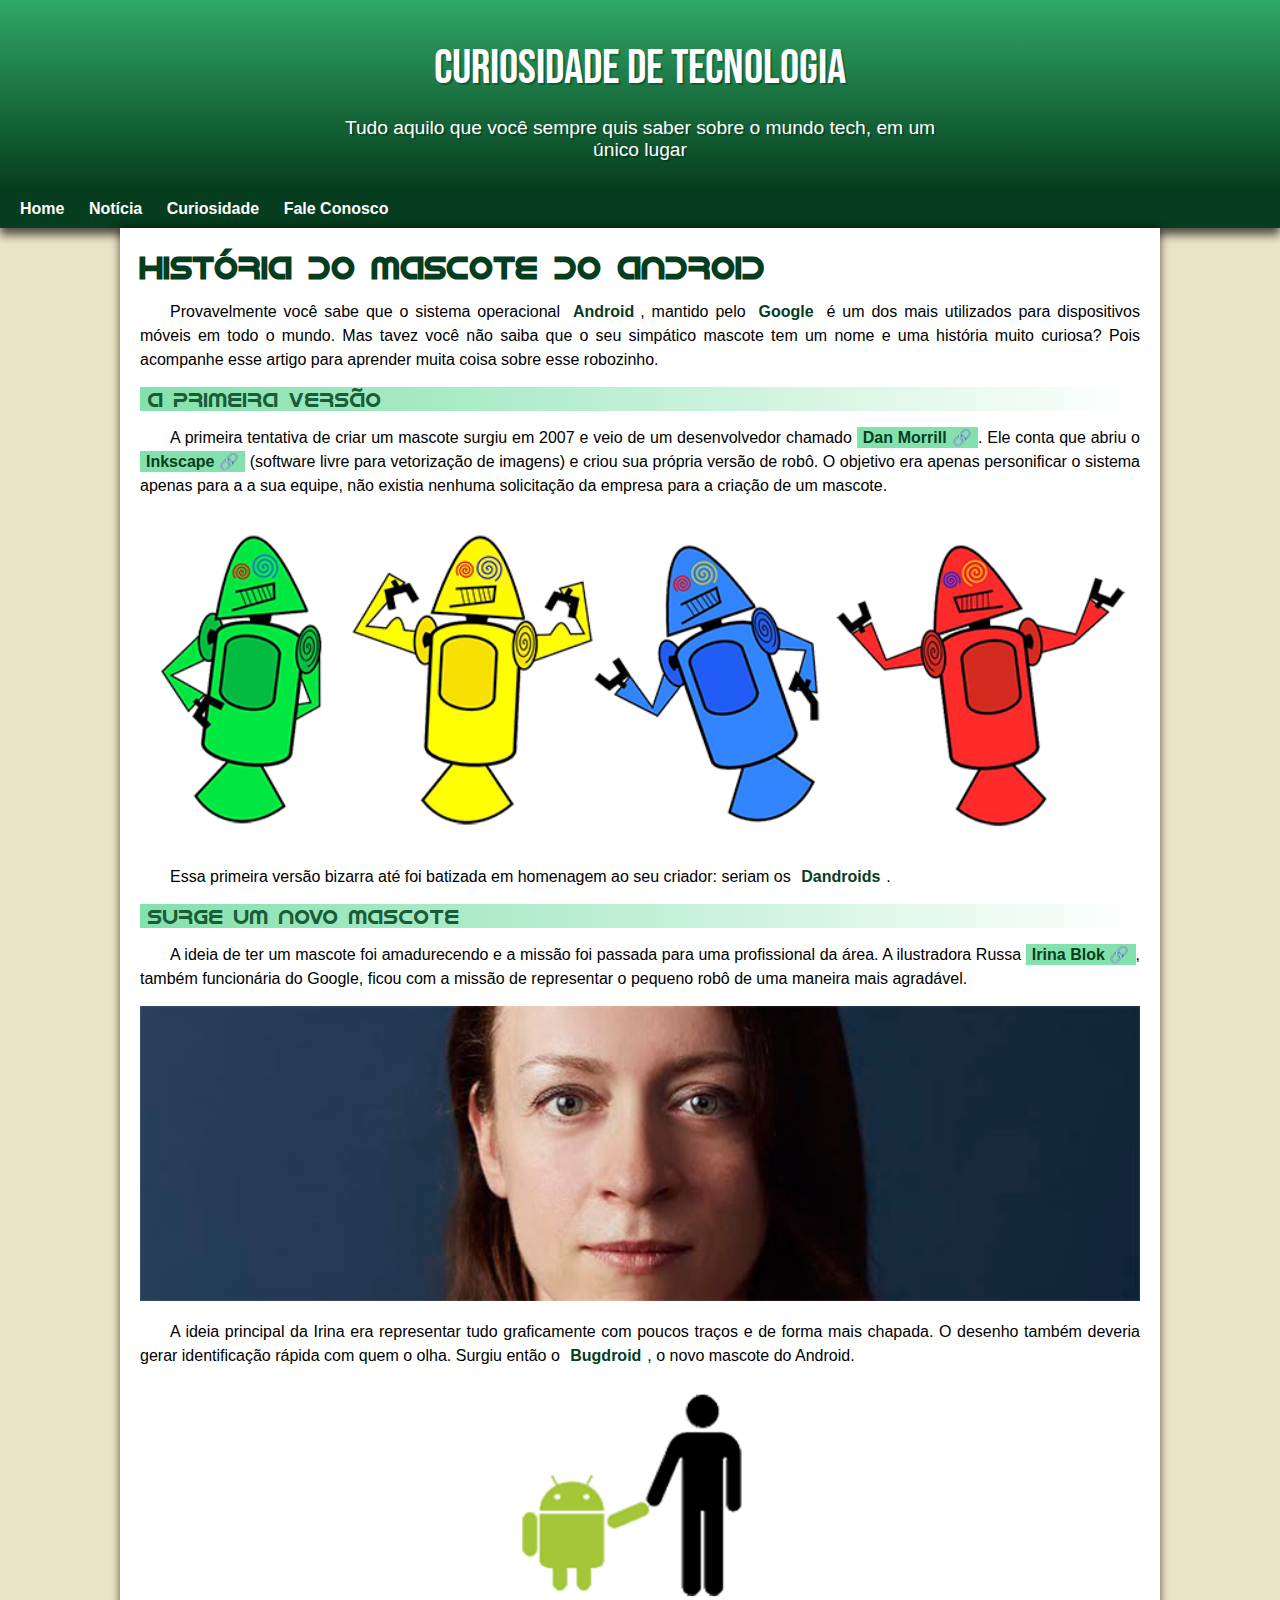
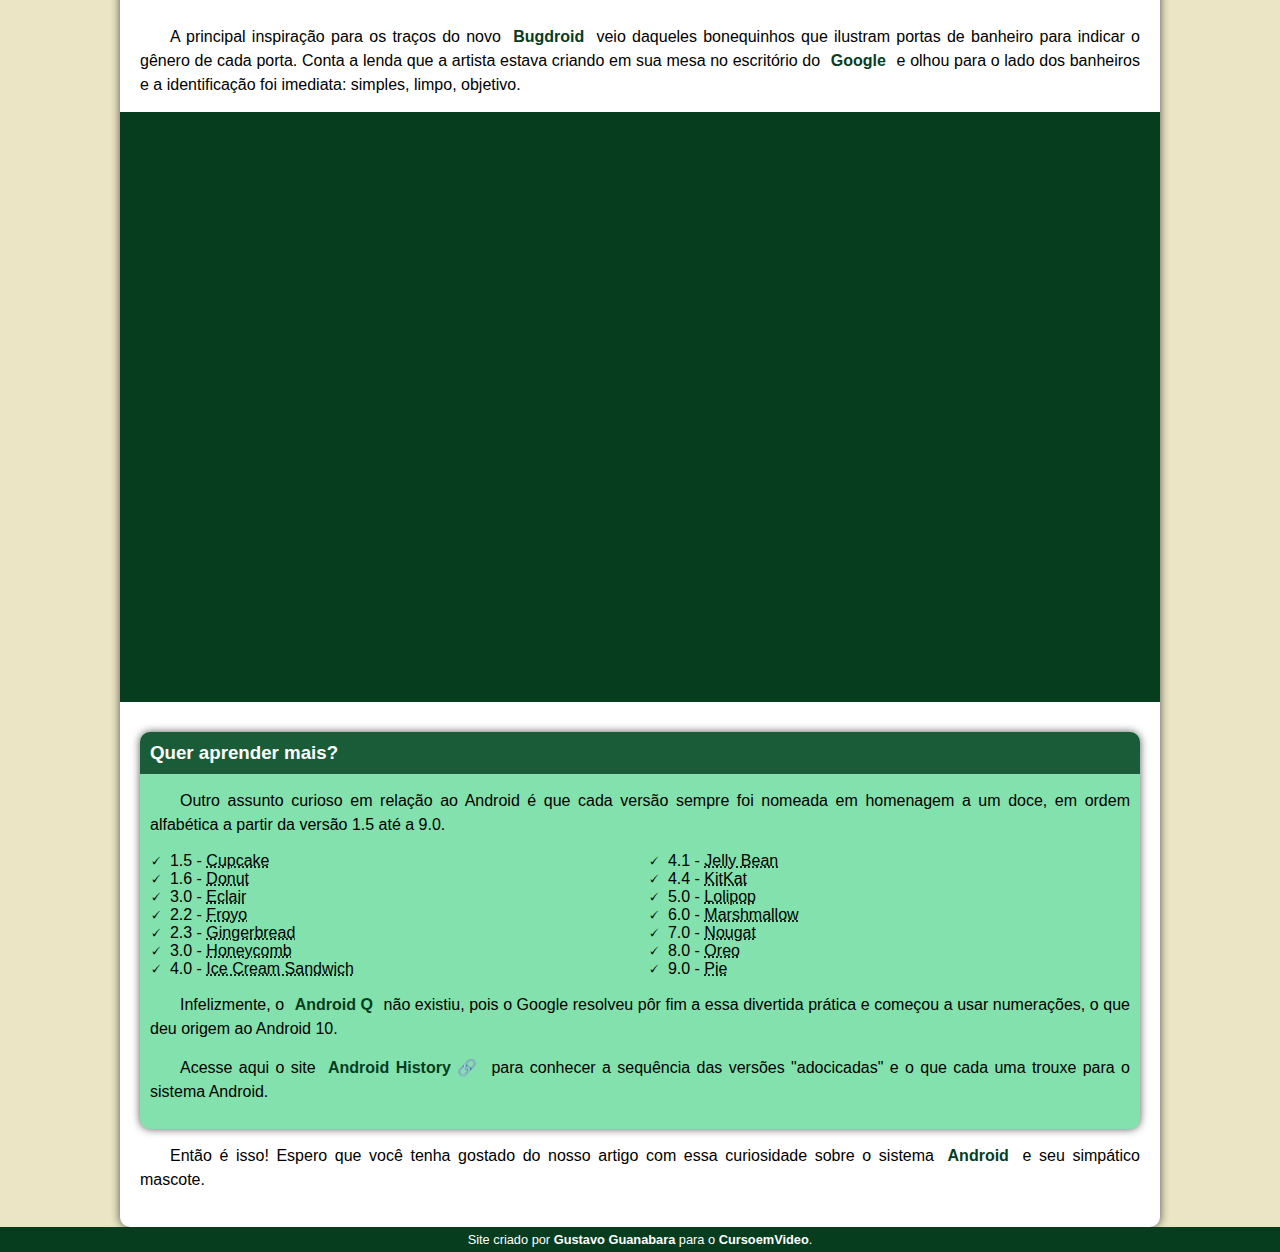
==== index.html.html @ ae1a853c "novo site" ====
<!DOCTYPE html>
<html lang="pt-br">
<head>
    <meta charset="UTF-8">
    <meta name="viewport" content="width=device-width, initial-scale=1.0">
    <title>Como surgiu o mascote do Android</title>
    <link rel="shortcut icon" href="imagens/favicon.ico" type="image/x-icon">
    <link rel="stylesheet" href="estilo/style.css">
</head>
<body>
    <header>
        <h1>Curiosidade de Tecnologia </h1>
        <p>Tudo aquilo que você sempre quis saber sobre o mundo tech, em um único lugar</p>
    </header>
    <nav>
        <a href="#">Home</a>
        <a href="#">Notícia</a>
        <a href="#">Curiosidade</a>
        <a href="#">Fale Conosco</a>
    </nav>
    <main>
        <article>
            <h1>História do Mascote do Android</h1>

            <p>Provavelmente você sabe que o sistema operacional <strong>Android</strong>, mantido pelo <strong>Google</strong> é um dos mais utilizados para dispositivos móveis em todo o mundo. Mas tavez você não saiba que o seu simpático mascote tem um nome e uma história muito curiosa? Pois acompanhe esse artigo para aprender muita coisa sobre esse robozinho.</p>

            <h2>A primeira versão</h2>

            <p>A primeira tentativa de criar um mascote surgiu em 2007 e veio de um desenvolvedor chamado <a href="https://androidcommunity.com/dan-morrill-shows-us-the-android-mascot-that-almost-was-20130103/" target="_blank" class="externo">Dan Morrill</a>. Ele conta que abriu o <a href="https://inkscape.org/pt-br/" target="_blank" class="externo">Inkscape</a> (software livre para vetorização de imagens) e criou sua própria versão de robô. O objetivo era apenas personificar o sistema apenas para a a sua equipe, não existia nenhuma solicitação da empresa para a criação de um mascote.</p>

            <picture>
                <source media="(max-width: 670px)" srcset="imagens/dan-droids-pq.png">
                <img src="imagens/dan-droids.png" alt="Primeiro mascote do Android">
            </picture>

            <p>Essa primeira versão bizarra até foi batizada em homenagem ao seu criador: seriam os <strong>Dandroids</strong>.</p>

            <h2>Surge um novo mascote</h2>

            <p>A ideia de ter um mascote foi amadurecendo e a missão foi passada para uma profissional da área. A ilustradora Russa <a href="https://www.irinablok.com" target="_blank" class="externo">Irina Blok</a>, também funcionária do Google, ficou com a missão de representar o pequeno robô de uma maneira mais agradável.</p>

            <picture>
                <source media="(max-width: 670px)" srcset="imagens/irina-blok-pq.jpg">
                <img src="imagens/irina-blok.jpg" alt="Foto da Criadora do mascote">
            </picture>

            <p>A ideia principal da Irina era representar tudo graficamente com poucos traços e de forma mais chapada. O desenho também deveria gerar identificação rápida com quem o olha. Surgiu então o <strong>Bugdroid</strong>, o novo mascote do Android.</p>

            <img src="imagens/bugdroid.png" class="pequena" alt="Bugdroid">

            <p>A principal inspiração para os traços do novo <strong>Bugdroid</strong> veio daqueles bonequinhos que ilustram portas de banheiro para indicar o gênero de cada porta. Conta a lenda que a artista estava criando em sua mesa no escritório do <strong>Google</strong> e olhou para o lado dos banheiros e a identificação foi imediata: simples, limpo, objetivo.</p>

            <div class="video"><iframe width="560" height="315" src="https://www.youtube.com/embed/l2UDgpLz20M?si=jRrYljKwTWDXeR9w" title="YouTube video player" frameborder="0" allow="accelerometer; autoplay; clipboard-write; encrypted-media; gyroscope; picture-in-picture; web-share" referrerpolicy="strict-origin-when-cross-origin" allowfullscreen></iframe></div>
            
            <aside>
                <h3>Quer aprender mais?</h3>

                <p>Outro assunto curioso em relação ao Android é que cada versão sempre foi nomeada em homenagem a um doce, em ordem alfabética a partir da versão 1.5 até a 9.0.</p>
                
                <ul>
                    <li>1.5 - <abbr title="Bolo de Copo">Cupcake</abbr></li>
                    <li>1.6 - <abbr title="Rosquinha">Donut</abbr></li>
                    <li>3.0 - <abbr title="Bomba">Eclair</abbr></li>
                    <li>2.2 - <abbr title="Iogurte Congelado">Froyo</abbr></li>
                    <li>2.3 - <abbr title="Biscoito de Gengibre">Gingerbread</abbr></li>
                    <li>3.0 - <abbr title="Favo de Mel">Honeycomb</abbr></li>
                    <li>4.0 - <abbr title="Sanduíche de Sorvete">Ice Cream Sandwich</abbr></li>
                    <li>4.1 - <abbr title="Jujuba">Jelly Bean</abbr></li>
                    <li>4.4 - <abbr title="Kitkat">KitKat</abbr></li>
                    <li>5.0 - <abbr title="Pirulito">Lolipop</abbr></li>
                    <li>6.0 - <abbr title="Marshmallow">Marshmallow</abbr></li>
                    <li>7.0 - <abbr title="Torrone">Nougat</abbr></li>
                    <li>8.0 - <abbr title="Oreo">Oreo</abbr></li>
                    <li>9.0 - <abbr title="Torta">Pie</abbr></li>
                </ul>
                <p>Infelizmente, o <strong>Android Q</strong> não existiu, pois o Google resolveu pôr fim a essa divertida prática e começou a usar numerações, o que deu origem ao Android 10.</p>

                <p>
                    Acesse aqui o site <a href="https://www.android.com/intl/pt_br/what-is-android/" target="_blank" class="externo">Android History</a> para conhecer a sequência das versões "adocicadas" e o que cada uma trouxe para o sistema Android.
                </p>
            </aside>
            

            <p>Então é isso! Espero que você tenha gostado do nosso artigo com essa curiosidade sobre o sistema <strong>Android</strong> e seu simpático mascote.</p>
        </article>
    </main>
    <footer>
        <p>Site criado por <a href="https://gustavoguanabara.github.io" target="_blank">Gustavo Guanabara</a> para o <a href="https://www.youtube.com/cursoemvideo" target="_blank">CursoemVideo</a>.</p>
    </footer>
</body>
</html>
---- estilo/style.css ----
@charset "UTF-8";

@import url('https://fonts.googleapis.com/css2?family=Bebas+Neue&display=swap');

@font-face {
    font-family: 'Android';
    src: url('..//fontes/idroid.otf') format('opentype');
    font-weight: normal;
}

/*
#c5ebd6
#83e1ad
#3ddc84
#2fa866
#1a5c37
#063d1e
*/

:root {
    --cor0: #ebe5c5;
    --cor1: #83e1ad;
    --cor2: #3ddc84;
    --cor3: #2fa866;
    --cor4: #1a5c37;
    --cor5: #063d1e;

    --fonte-padrao: Arial, Verdana, Helvetica, sans-serif;
    --fonte-destaque: 'Bebas Neue', cursive;
    --fonte-android: 'Android', cursive;
}

* {
    margin: 0px;
    padding: 0px;
}

body {
    background-color: var(--cor0);
    font-family: var(--fonte-padrao);
}

a.externo::after {
    content: '\00a0\1F517';
}

header {
    background-image: linear-gradient(to bottom, var(--cor3), var(--cor5));
    min-height: 150px;
    text-align: center;
    padding-top: 40px;
}

header > h1 {
    color: white;
    font-family: var(--fonte-destaque);
    margin-bottom: 20px;
    font-size: 3em;
    font-weight: normal;
    text-shadow: 2px 2px 0 rgba(0, 0, 0, 0.267);
}

header > p {
    font-family: var(--fonte-padrao);
    font-size: 1.2em;
    color: white;
    max-width: 600px;
    margin: auto;
    margin-bottom: 20px;
    padding-right: 10px;
    padding-left: 10px;
    text-shadow: 2px 2px 0 rgba(0, 0, 0, 0.267);
}

nav {
    background-color: var(--cor5);
    padding: 10px;
    box-shadow: 0px 7px 9px rgba(0, 0, 0, 0.658);
}

nav > a {
    color: white;
    text-decoration: none;
    padding: 10px;
    font-weight: bold;
    border-radius: 5px;
    transition-duration: .5s;
}

nav > a:hover {
    background-color: var(--cor5);
    color: var(--cor1);
}

main {

    padding: 20px;
    margin: auto;
    min-width: 300px;
    max-width: 1000px;
    background-color: white;
    box-shadow: 0px 0px 10px rgba(0, 0, 0, 0.658);
    border-bottom-right-radius: 10px;
    border-bottom-left-radius: 10px;
}

main h1 {
    color: var(--cor5);
    font-family: var(--fonte-android);
}

main h2 {
    font-weight: normal;
    font-family: var(--fonte-android);
    color: var(--cor4);
    font-size: 1.3em;
    background-image: linear-gradient(to right, var(--cor1), transparent);
    text-indent: 8px;
}

main p {
    margin: 15px 0px;
    text-align: justify;
    text-indent: 30px;
    line-height: 1.5em;
}

main strong {
    color: var(--cor5);
    font-weight: bold;
    padding: 2px 6px;
}

main a {
    text-decoration: none;
    font-weight:bold;
    color: var(--cor5);
    background-color: var(--cor1);
    padding: 2px 6px;
}

main a:hover {
    text-decoration: underline;
    color: var(--cor4);
}

main img {
    width: 100%;
}

main img.pequena {
    max-width: 350px;
    margin: auto;
    display: block;
}

div.video {
    background-color: var(--cor5);
    margin: 0px -20px 30px -20px;
    padding: 20px;
    padding-bottom: 57%;
    position: relative; 
}

div.video iframe {
    position: absolute;
    top: 5%;
    left: 5%;
    width: 90%;
    height: 90%;
}

aside {
    background-color: var(--cor1);
    padding: 10px;
    border-radius: 10px;
    box-shadow: 0px 0px 8px rgba(0, 0, 0, 0.658);
}

aside h3 {
    background-color: var(--cor4);
    color: white;
    padding: 10px;
    margin: -10px -10px 0px -10px;
    border-radius: 10px 10px 0px 0px;
}

aside > ul {
    list-style-type: "\1F5F8\00a0\00a0";
    list-style-position: inside;
    columns: 2;
}

footer {
    background-color: var(--cor5);
    color: white;
    text-align: center;
    font-size: 0.8em;
    padding: 5px;
}

footer a {
    color: white;
    text-decoration: none;
    font-weight: bold;
}

footer a:hover {
    text-decoration: underline;
    color: var(--cor1);
}
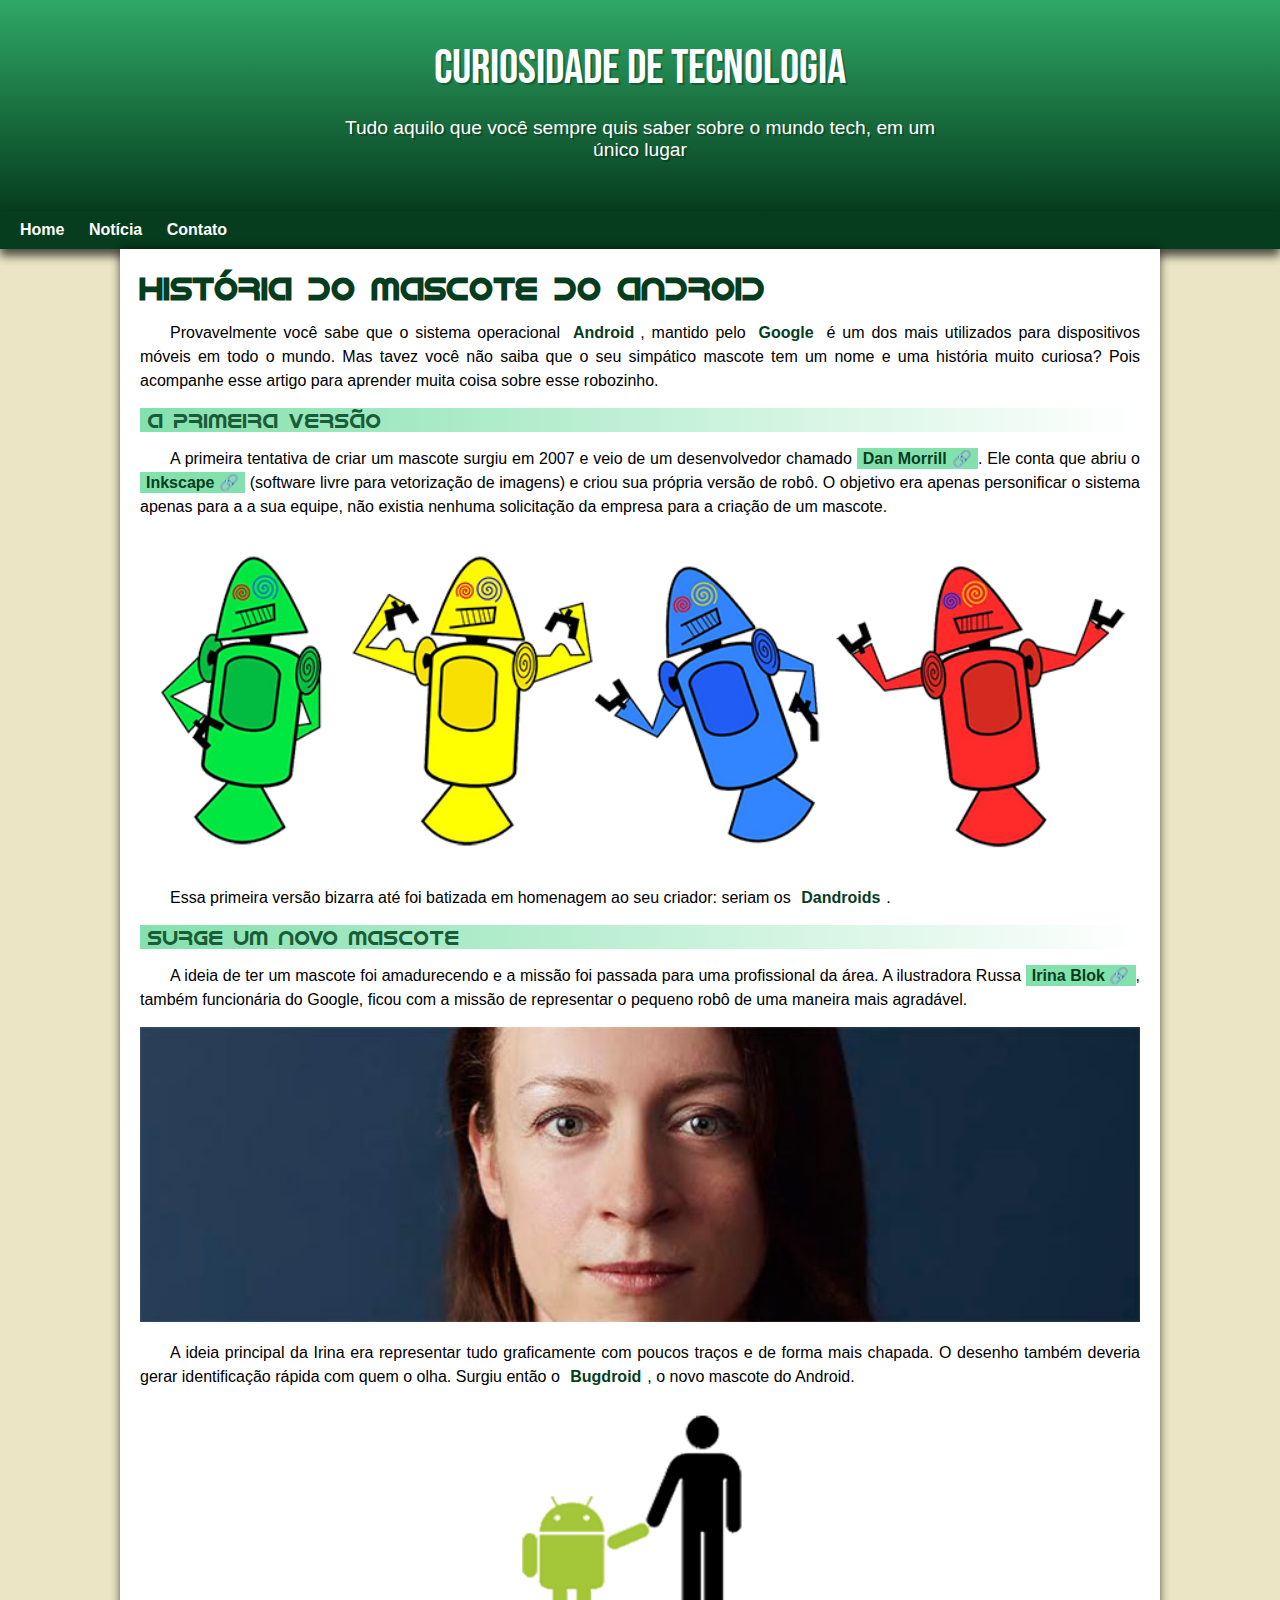
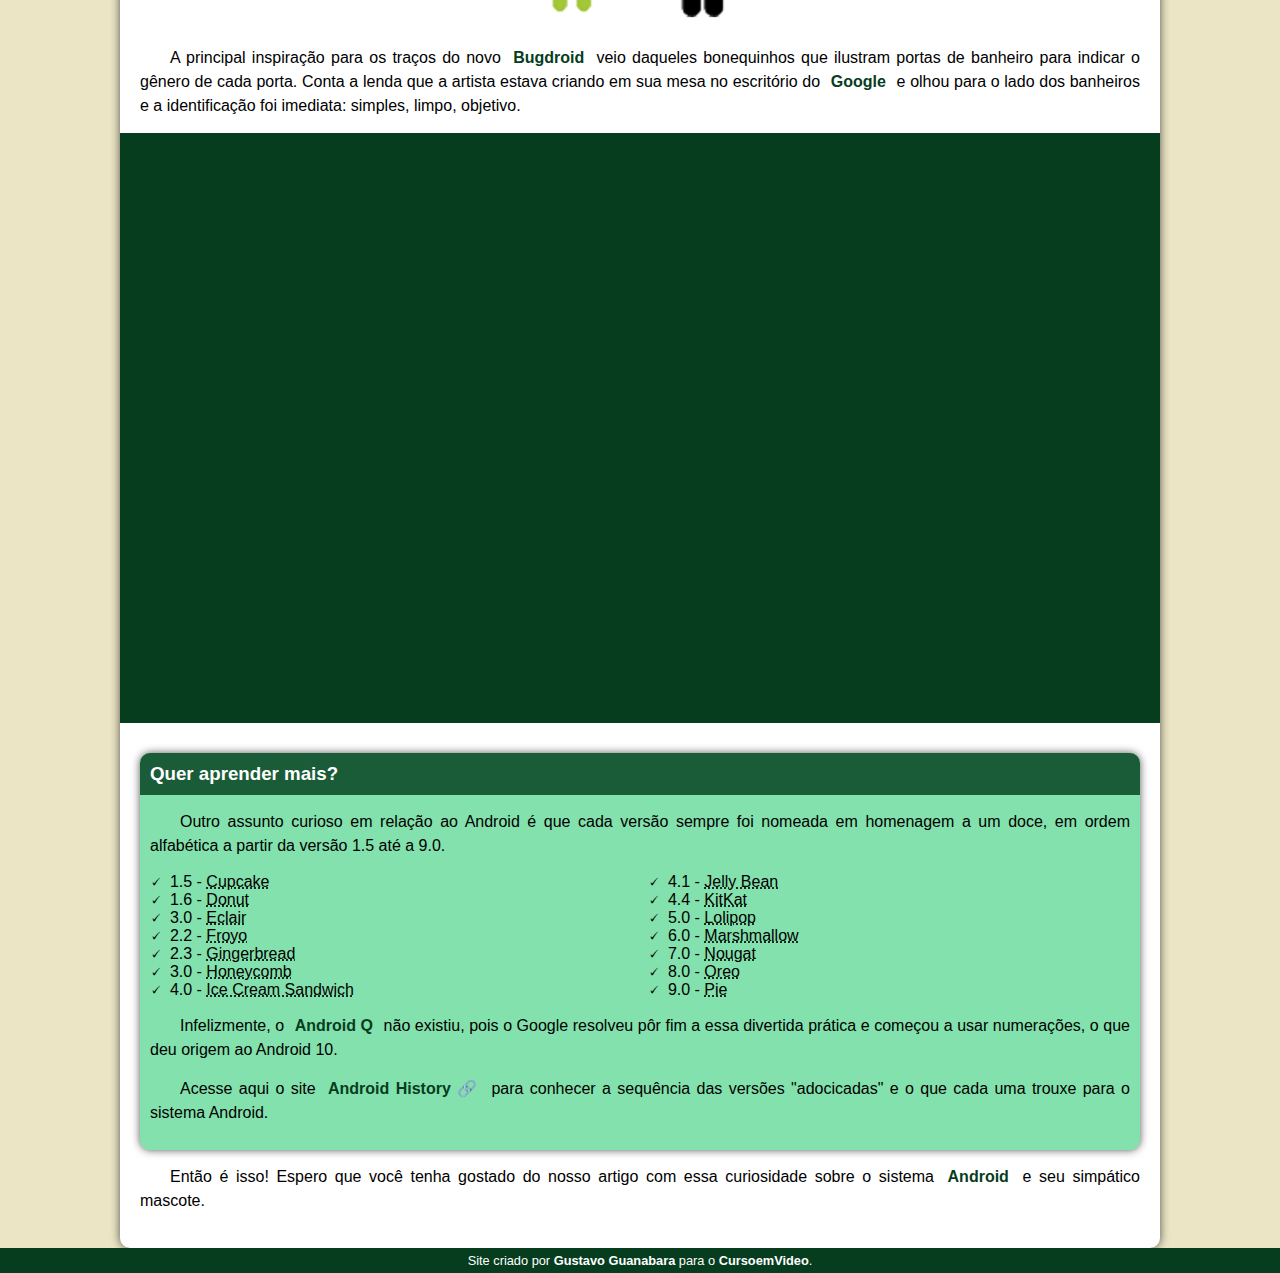
==== commit 7f39f13c: "problema de padding corrigido" ====
--- a/index.html.html
+++ b/index.html.html
@@ -15,8 +15,7 @@
     <nav>
         <a href="#">Home</a>
         <a href="#">Notícia</a>
-        <a href="#">Curiosidade</a>
-        <a href="#">Fale Conosco</a>
+        <a href="#">Contato</a>
     </nav>
     <main>
         <article>
--- a/estilo/style.css
+++ b/estilo/style.css
@@ -66,7 +66,7 @@
     color: white;
     max-width: 600px;
     margin: auto;
-    margin-bottom: 20px;
+    padding-bottom: 50px;
     padding-right: 10px;
     padding-left: 10px;
     text-shadow: 2px 2px 0 rgba(0, 0, 0, 0.267);
